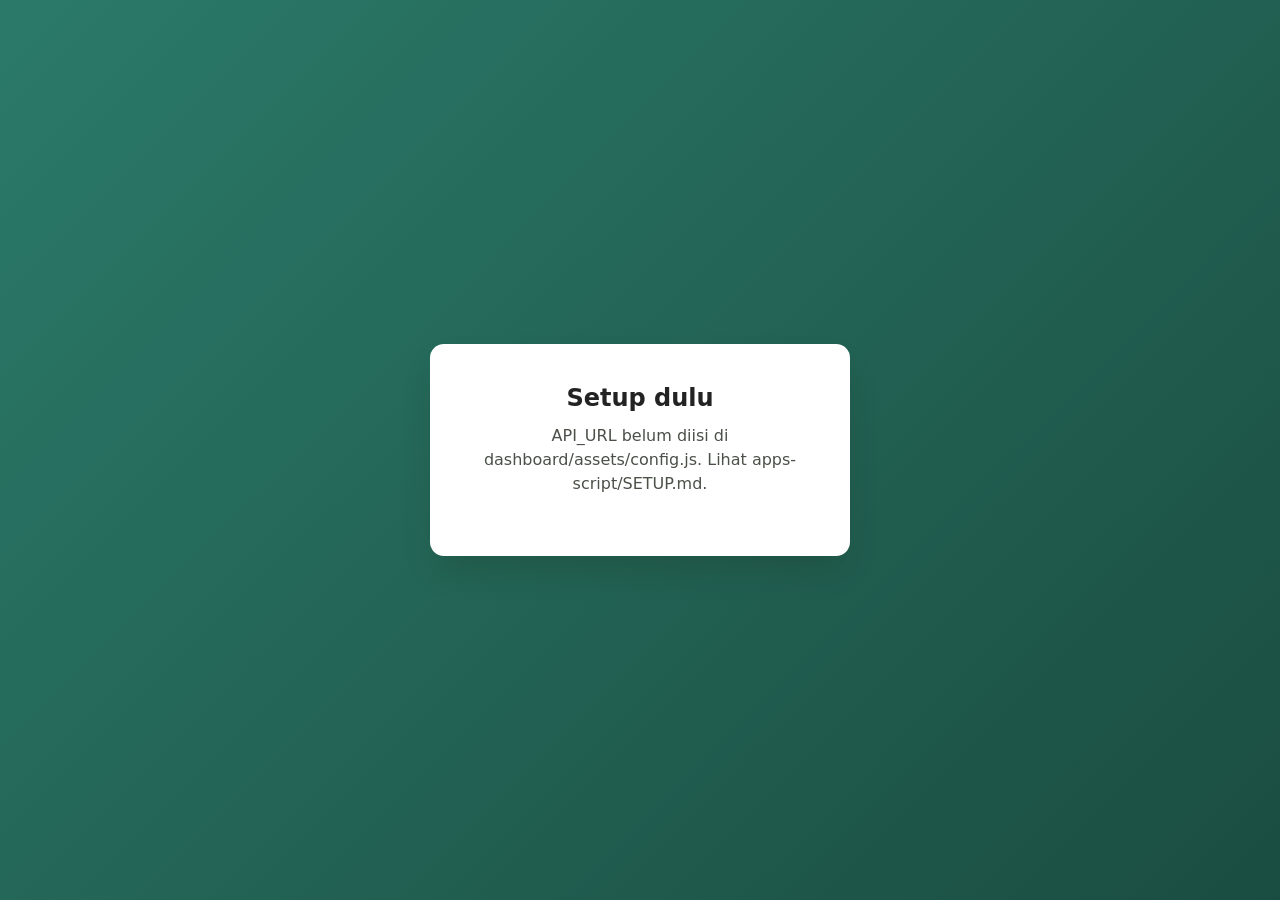
==== dashboard/index.html @ b350c76e "Dashboard admin: shell SPA + Apps Script backend Backend (apps-script/Code.gs): Apps Script Web App " ====
<!DOCTYPE html>
<html lang="id">
<head>
<meta charset="utf-8">
<meta name="viewport" content="width=device-width, initial-scale=1">
<title>Dashboard · SD Negeri Ambarukmo</title>
<meta name="robots" content="noindex, nofollow">
<meta name="theme-color" content="#1d4a40">
<link rel="icon" href="../assets/img/logo-sd.webp" type="image/webp">
<link rel="stylesheet" href="assets/dashboard.css">
<script src="assets/config.js"></script>
</head>
<body>
<div id="app"></div>
<div id="toast" class="toast" role="status"></div>
<script src="assets/dashboard.js" defer></script>
</body>
</html>
---- dashboard/assets/dashboard.css ----
/* Dashboard admin SD Negeri Ambarukmo */

:root{
  --primary:#2b7a69;
  --primary-dark:#1f5e50;
  --mint:#bcef9b;
  --light:#f6f7f3;
  --sage:#d7e1cc;
  --text:#232323;
  --muted:#4b5048;
  --border:rgba(35,35,35,.12);
  --danger:#c0392b;
  --radius:14px;
  --shadow:0 10px 24px rgba(27,31,10,.08);
  --shadow-lift:0 18px 36px -10px rgba(27,31,10,.22);
  --sidebar-w:260px;
  --ease:cubic-bezier(.22,.61,.36,1);
}

*,*::before,*::after{box-sizing:border-box}
html{font-family:system-ui,-apple-system,'Segoe UI',sans-serif;color:var(--text);background:var(--light)}
body{margin:0;min-height:100vh;font-size:16px;line-height:1.5}
a{color:var(--primary)}
img{display:block;max-width:100%;height:auto}
button{font:inherit;color:inherit;cursor:pointer}
h1,h2,h3,h4,p,ul,ol{margin:0}
input,select,textarea{font:inherit;color:inherit}
:focus-visible{outline:3px solid var(--primary);outline-offset:2px;border-radius:4px}

/* ---------- login ---------- */
.login{min-height:100vh;display:grid;place-items:center;padding:1rem;background:linear-gradient(135deg,var(--primary),#1a4d41)}
.login__card{width:100%;max-width:420px;background:#fff;border-radius:var(--radius);box-shadow:var(--shadow-lift);padding:2.25rem 2rem;text-align:center}
.login__brand{display:flex;align-items:center;justify-content:center;gap:.6rem;margin-bottom:1.5rem}
.login__brand img{width:46px;height:auto}
.login__brand b{font-size:1.1rem}
.login h1{font-size:1.5rem;margin-bottom:.5rem}
.login p{color:var(--muted);margin-bottom:1.5rem}
.login form{display:grid;gap:.75rem;text-align:left}
.login label{font-size:.9rem;color:var(--muted)}
.login input{padding:.75rem 1rem;border:1px solid var(--border);border-radius:10px;background:#fff}
.login button[type=submit]{margin-top:.5rem;padding:.85rem;background:var(--primary);color:#fff;border:0;border-radius:10px;font-weight:700}
.login button[type=submit]:hover{background:var(--primary-dark)}
.login button[type=submit]:disabled{opacity:.6;cursor:wait}
.login__err{min-height:1.25em;color:var(--danger);font-size:.95rem;text-align:center}
.login__hint{margin-top:1.25rem;font-size:.85rem;color:var(--muted)}
.login__hint code{background:var(--light);padding:.1rem .4rem;border-radius:4px}

/* ---------- layout ---------- */
.app{display:grid;grid-template-columns:var(--sidebar-w) 1fr;min-height:100vh}
.sidebar{position:sticky;top:0;align-self:start;height:100vh;background:#1d4a40;color:#dfe5da;padding:1.5rem 1rem;display:flex;flex-direction:column;gap:1rem}
.sidebar__brand{display:flex;align-items:center;gap:.6rem;padding:0 .25rem;color:#fff}
.sidebar__brand img{width:38px;height:auto;background:#fff;border-radius:50%;padding:4px}
.sidebar__brand b{font-size:1rem;line-height:1.2}
.sidebar__brand small{display:block;font-size:.8rem;opacity:.75;font-weight:400}
.sidebar nav{display:flex;flex-direction:column;gap:.15rem;margin-top:.5rem}
.sidebar nav button{display:flex;align-items:center;gap:.6rem;padding:.65rem .85rem;background:transparent;border:0;border-radius:8px;color:inherit;text-align:left;transition:background-color .2s}
.sidebar nav button:hover{background:rgba(255,255,255,.08)}
.sidebar nav button.active{background:var(--primary);color:#fff;font-weight:700}
.sidebar nav button svg{width:1.1em;height:1.1em;flex:none;opacity:.85}
.sidebar__foot{margin-top:auto;display:flex;align-items:center;justify-content:space-between;gap:.5rem;padding:.5rem;background:rgba(0,0,0,.2);border-radius:8px;font-size:.85rem}
.sidebar__foot button{background:transparent;border:0;color:#fff;font-weight:700}
.sidebar__foot button:hover{text-decoration:underline}

.main{padding:1.75rem 2rem 4rem;min-width:0}
.page-head{display:flex;flex-wrap:wrap;justify-content:space-between;align-items:center;gap:1rem;margin-bottom:1.5rem}
.page-head h1{font-size:1.75rem}
.page-head p{color:var(--muted);margin-top:.25rem;font-size:.95rem}
.page-head__actions{display:flex;gap:.5rem;flex-wrap:wrap}

@media (max-width:960px){
  .app{grid-template-columns:1fr}
  .sidebar{position:static;height:auto;padding:1rem}
  .sidebar nav{flex-direction:row;flex-wrap:wrap;overflow-x:auto;max-height:none}
  .sidebar nav button{flex:none;padding:.5rem .75rem;font-size:.9rem}
  .sidebar__foot{margin-top:.75rem}
  .main{padding:1.25rem 1rem 3rem}
}

/* ---------- komponen umum ---------- */
.btn{display:inline-flex;align-items:center;gap:.4rem;padding:.6rem 1.1rem;background:var(--primary);color:#fff;border:1px solid var(--primary);border-radius:10px;font-weight:700;text-decoration:none;transition:background-color .2s,transform .2s}
.btn:hover{background:var(--primary-dark);border-color:var(--primary-dark);color:#fff}
.btn:disabled{opacity:.55;cursor:wait}
.btn--ghost{background:#fff;color:var(--text);border-color:var(--border)}
.btn--ghost:hover{background:var(--light);color:var(--text)}
.btn--danger{background:var(--danger);border-color:var(--danger)}
.btn--danger:hover{background:#962417;border-color:#962417}
.btn--sm{padding:.4rem .75rem;font-size:.9rem}
.btn svg{width:1em;height:1em}

.card{background:#fff;border:1px solid var(--border);border-radius:var(--radius);box-shadow:var(--shadow)}
.card+.card{margin-top:1rem}

.field{display:grid;gap:.4rem;margin-bottom:1rem}
.field label{font-weight:600;font-size:.92rem;color:var(--muted)}
.field input[type=text],.field input[type=date],.field input[type=url],.field select,.field textarea{padding:.65rem .9rem;border:1px solid var(--border);border-radius:8px;background:#fff;width:100%}
.field textarea{min-height:140px;resize:vertical;line-height:1.5;font-family:inherit}
.field__hint{font-size:.85rem;color:var(--muted)}
.field--inline{display:flex;align-items:center;gap:.5rem;margin:0}
.field--inline input{width:auto}

.row{display:grid;gap:1rem;grid-template-columns:1fr;align-items:start}
@media (min-width:720px){.row{grid-template-columns:1fr 1fr}}

/* ---------- toast ---------- */
.toast{position:fixed;left:50%;bottom:1.5rem;transform:translate(-50%,2rem);background:var(--text);color:#fff;padding:.7rem 1.25rem;border-radius:10px;box-shadow:var(--shadow-lift);z-index:4000;opacity:0;transition:opacity .25s,transform .25s;max-width:92vw}
.toast.show{opacity:1;transform:translate(-50%,0)}
.toast--err{background:var(--danger)}

/* ---------- items list ---------- */
.items{display:grid;gap:.6rem;margin:0;padding:0;list-style:none}
.item{display:grid;grid-template-columns:auto 72px 1fr auto auto;gap:.75rem;align-items:center;padding:.75rem;background:#fff;border:1px solid var(--border);border-radius:12px;transition:box-shadow .2s,transform .2s}
.item.dragging{opacity:.6;transform:scale(.98)}
.item__drag{display:grid;place-items:center;width:28px;height:28px;color:#aaa;cursor:grab;user-select:none}
.item__drag:active{cursor:grabbing}
.item__thumb{width:72px;height:72px;border-radius:8px;background:#eee;object-fit:cover}
.item__thumb--letter{display:grid;place-items:center;background:var(--sage);color:var(--primary-dark);font-weight:700;font-size:1.4rem}
.item__body{display:flex;flex-direction:column;gap:.15rem;min-width:0}
.item__title{font-weight:700;line-height:1.3;overflow:hidden;text-overflow:ellipsis}
.item__meta{display:flex;flex-wrap:wrap;gap:.5rem;color:var(--muted);font-size:.85rem}
.item__tag{display:inline-flex;padding:.1rem .45rem;background:var(--sage);color:var(--primary-dark);border-radius:4px;font-size:.78rem;font-weight:600}
.item__tag--draft{background:#fff2cc;color:#8a6d3b}
.item__actions{display:flex;gap:.35rem;flex-wrap:wrap;justify-content:flex-end}
@media (max-width:640px){
  .item{grid-template-columns:48px 1fr;gap:.5rem;padding:.6rem}
  .item__drag{width:20px;height:20px}
  .item__thumb{grid-column:1;grid-row:1/3;width:48px;height:48px}
  .item__body{grid-column:2;grid-row:1}
  .item__actions{grid-column:2;grid-row:2}
}

/* ---------- editor ---------- */
.editor{padding:1.5rem}
.editor h2{margin-bottom:.25rem;font-size:1.3rem}
.editor__sub{color:var(--muted);font-size:.95rem;margin-bottom:1.25rem}
.editor__foot{display:flex;flex-wrap:wrap;gap:.5rem;justify-content:space-between;align-items:center;margin-top:1.25rem;padding-top:1.25rem;border-top:1px solid var(--border)}

.photo-pick{display:grid;gap:.5rem}
.photo-pick__slot{position:relative;display:grid;place-items:center;min-height:220px;padding:1.5rem;border:2px dashed var(--border);border-radius:12px;background:var(--light);color:var(--muted);text-align:center}
.photo-pick__slot.has{padding:0;border-style:solid;background:#000}
.photo-pick__slot img{max-width:100%;max-height:360px;border-radius:10px}
.photo-pick__slot .photo-pick__chip{position:absolute;left:.6rem;top:.6rem;background:rgba(0,0,0,.6);color:#fff;padding:.15rem .45rem;border-radius:4px;font-size:.78rem}
.photo-pick__slot.dragover{background:var(--sage);color:var(--primary-dark);border-color:var(--primary)}
.photo-pick__actions{display:flex;gap:.5rem;flex-wrap:wrap}
.photo-pick input[type=file]{display:none}
.photo-pick__progress{height:4px;background:var(--border);border-radius:2px;overflow:hidden;margin-top:.5rem;display:none}
.photo-pick__progress.show{display:block}
.photo-pick__progress>span{display:block;height:100%;background:var(--primary);transition:width .3s}

/* overview */
.overview{display:grid;gap:1rem;grid-template-columns:repeat(auto-fit,minmax(220px,1fr));margin-bottom:1.5rem}
.stat{padding:1.25rem 1.25rem;background:#fff;border:1px solid var(--border);border-radius:12px;box-shadow:var(--shadow)}
.stat b{display:block;font-size:1.8rem;line-height:1.1;color:var(--primary)}
.stat span{display:block;margin-top:.25rem;color:var(--muted);font-size:.95rem}

.empty{padding:2rem 1rem;text-align:center;color:var(--muted);background:#fff;border:1px dashed var(--border);border-radius:12px}

/* preview */
.preview-shell{position:fixed;inset:0;background:rgba(20,24,18,.9);z-index:3500;display:none;align-items:center;justify-content:center;padding:1rem}
.preview-shell.open{display:flex}
.preview-shell__box{width:min(100%,520px);height:min(100%,900px);background:#fff;border-radius:16px;overflow:hidden;position:relative;box-shadow:var(--shadow-lift)}
.preview-shell__box iframe{width:100%;height:100%;border:0}
.preview-shell__close{position:absolute;top:.75rem;right:.75rem;z-index:2;background:#fff;border:1px solid var(--border);border-radius:50%;width:36px;height:36px;display:grid;place-items:center}

/* yt input */
.yt-input{display:grid;gap:.5rem}
.yt-input__preview{aspect-ratio:16/9;background:#000;border-radius:10px;display:grid;place-items:center;color:#999;font-size:.9rem;overflow:hidden}
.yt-input__preview img{width:100%;height:100%;object-fit:cover}
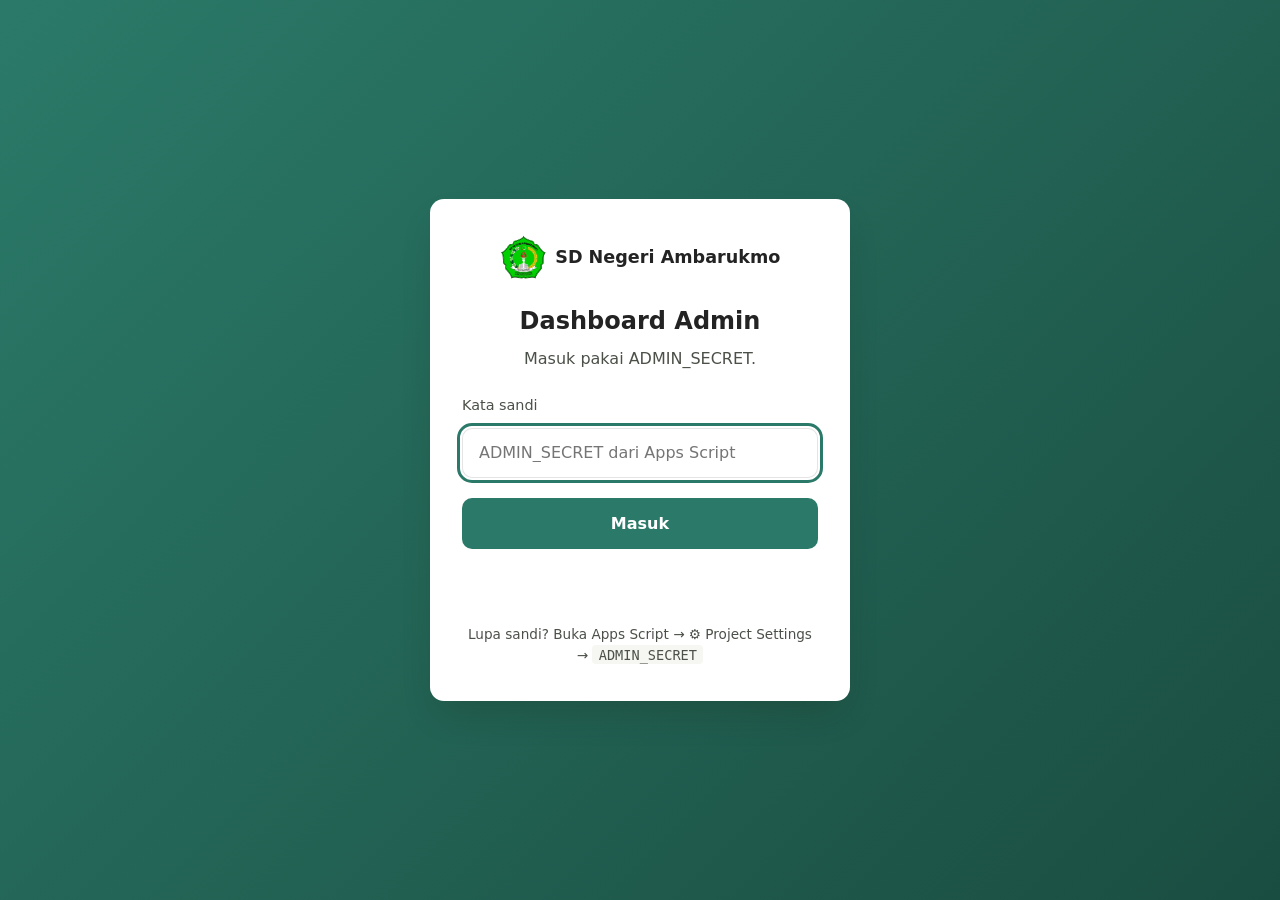
==== commit c4e5bb97: "Dashboard: tombol 'Impor data awal' agar bisa langsung diisi tanpa input manual Isi default dibundel" ====
--- a/dashboard/index.html
+++ b/dashboard/index.html
@@ -9,6 +9,7 @@
 <link rel="icon" href="../assets/img/logo-sd.webp" type="image/webp">
 <link rel="stylesheet" href="assets/dashboard.css">
 <script src="assets/config.js"></script>
+<script src="assets/seed.js"></script>
 </head>
 <body>
 <div id="app"></div>
